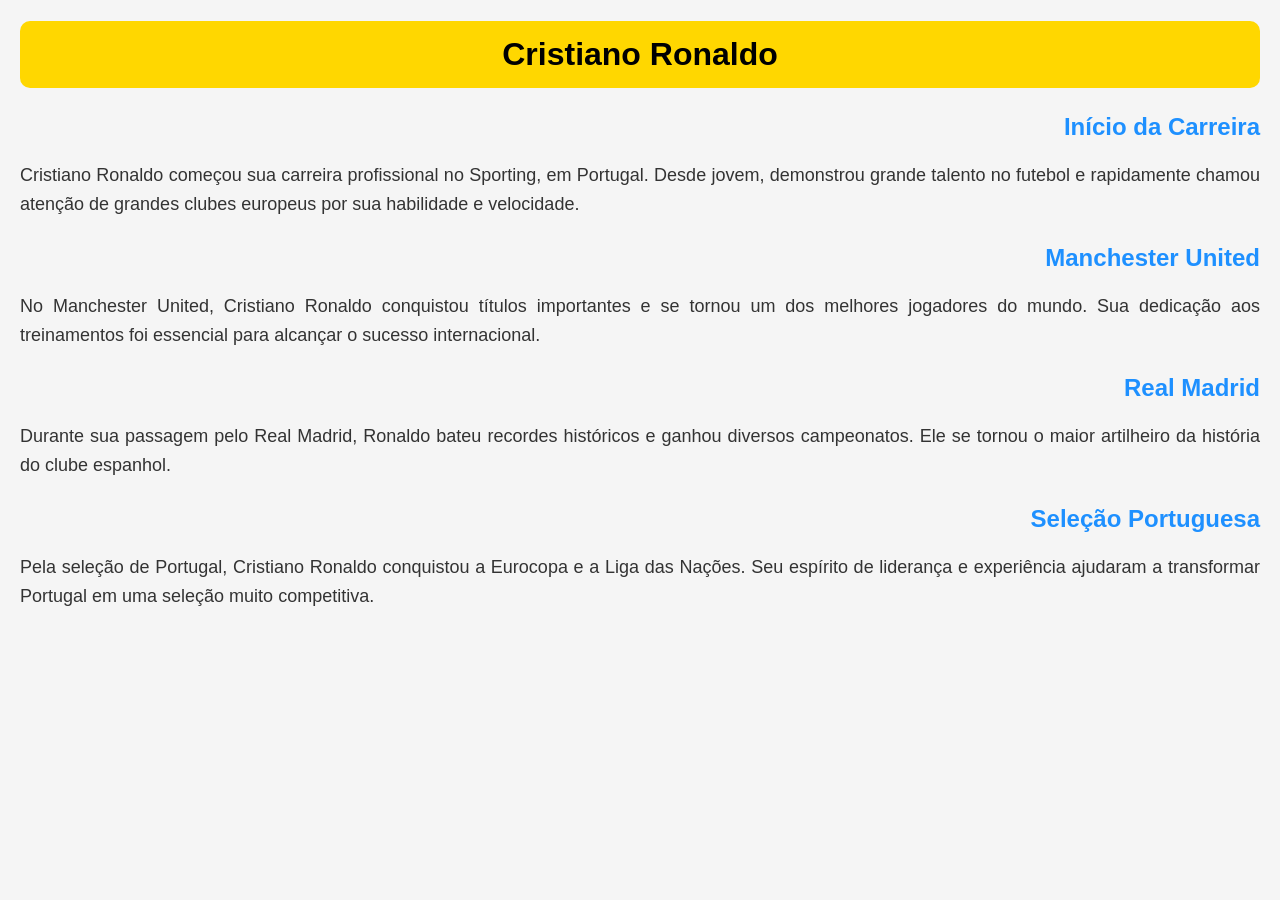
==== aula-1905/atividade/index.html @ e1b5a289 "aula 19/05" ====
<!DOCTYPE html>
<html lang="pt-BR">
  <head>
    <meta charset="UTF-8" />
    <meta name="viewport" content="width=device-width, initial-scale=1.0" />
    <title>Cristiano Ronaldo</title>

    <style>
      body {
        font-family: Arial, sans-serif;
        margin: 20px;
        background-color: #f5f5f5;
      }

      h1 {
        background-color: #ffd700; 
        color: #000000;
        text-align: center;
        padding: 15px;
        border-radius: 10px;
      }

      h2 {
        color: #1e90ff; 
        text-align: right;
        margin-top: 25px;
      }

      p {
        text-align: justify;
        color: #333333;
        font-size: 18px;
        line-height: 1.6;
      }
    </style>
  </head>

  <body>
    <h1>Cristiano Ronaldo</h1>

    <h2>Início da Carreira</h2>
    <p>
      Cristiano Ronaldo começou sua carreira profissional no Sporting, em
      Portugal. Desde jovem, demonstrou grande talento no futebol e rapidamente
      chamou atenção de grandes clubes europeus por sua habilidade e velocidade.
    </p>

    <h2>Manchester United</h2>
    <p>
      No Manchester United, Cristiano Ronaldo conquistou títulos importantes e
      se tornou um dos melhores jogadores do mundo. Sua dedicação aos
      treinamentos foi essencial para alcançar o sucesso internacional.
    </p>

    <h2>Real Madrid</h2>
    <p>
      Durante sua passagem pelo Real Madrid, Ronaldo bateu recordes históricos e
      ganhou diversos campeonatos. Ele se tornou o maior artilheiro da história
      do clube espanhol.
    </p>

    <h2>Seleção Portuguesa</h2>
    <p>
      Pela seleção de Portugal, Cristiano Ronaldo conquistou a Eurocopa e a Liga
      das Nações. Seu espírito de liderança e experiência ajudaram a transformar
      Portugal em uma seleção muito competitiva.
    </p>
  </body>
</html>
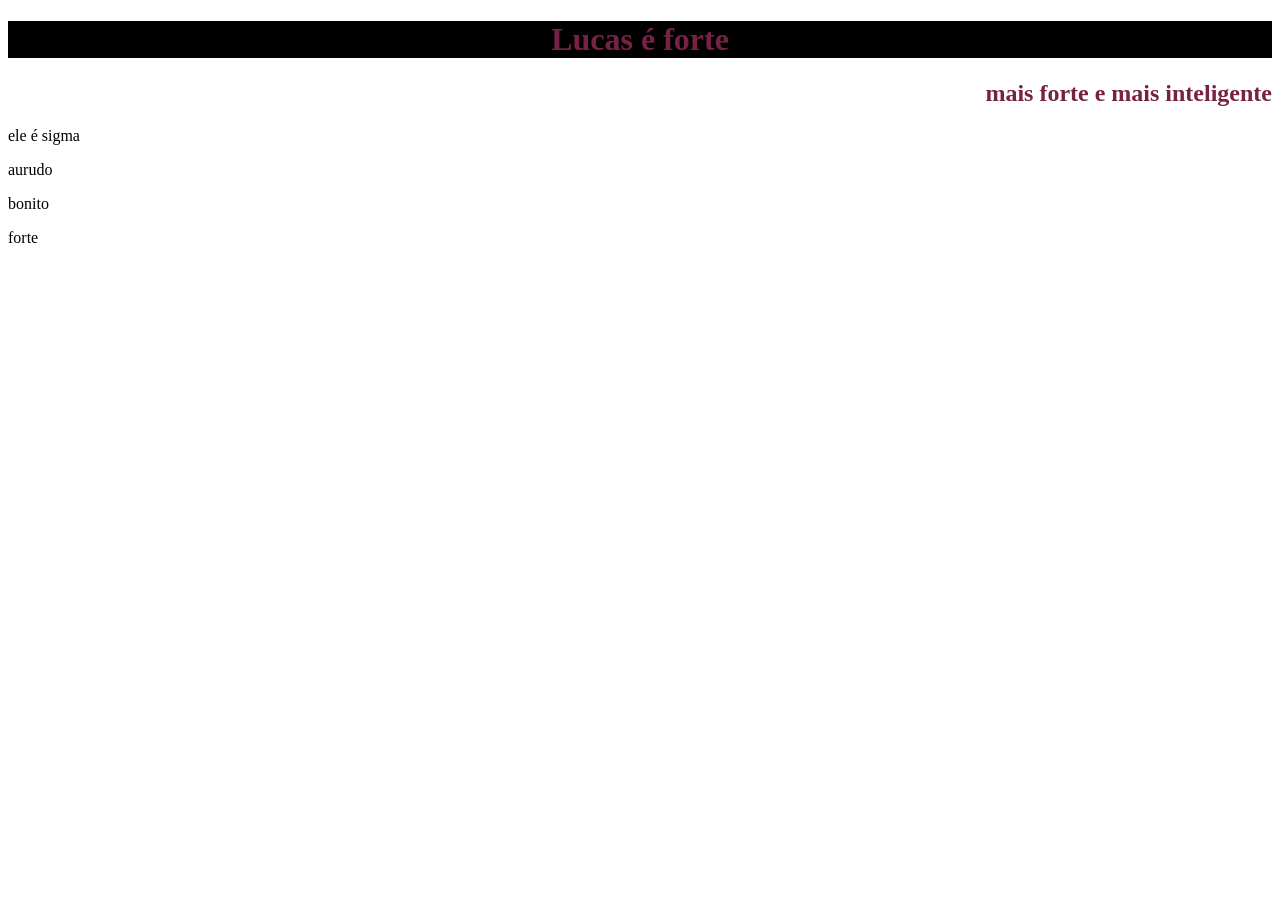
==== commit 1f76a07c: "aula2605" ====
--- a/aula-1905/atividade/index.html
+++ b/aula-1905/atividade/index.html
@@ -1,69 +1,20 @@
 <!DOCTYPE html>
-<html lang="pt-BR">
-  <head>
-    <meta charset="UTF-8" />
-    <meta name="viewport" content="width=device-width, initial-scale=1.0" />
-    <title>Cristiano Ronaldo</title>
+<html lang="en">
+<head>
+    <meta charset="UTF-8">
+    <meta name="viewport" content="width=device-width, initial-scale=1.0">
+    <title>ativiade 19/05</title>
+    <link rel="stylesheet" href="estilos.css" />
+</head>
+<body>
+    <h1>Lucas é forte</h1>
+    <h2>mais forte e mais inteligente</h2>
+    <p>ele é sigma</p>
+    <p>aurudo</p>
+    <p>bonito</p>
+    <p>forte</p>
+ 
 
-    <style>
-      body {
-        font-family: Arial, sans-serif;
-        margin: 20px;
-        background-color: #f5f5f5;
-      }
 
-      h1 {
-        background-color: #ffd700; 
-        color: #000000;
-        text-align: center;
-        padding: 15px;
-        border-radius: 10px;
-      }
-
-      h2 {
-        color: #1e90ff; 
-        text-align: right;
-        margin-top: 25px;
-      }
-
-      p {
-        text-align: justify;
-        color: #333333;
-        font-size: 18px;
-        line-height: 1.6;
-      }
-    </style>
-  </head>
-
-  <body>
-    <h1>Cristiano Ronaldo</h1>
-
-    <h2>Início da Carreira</h2>
-    <p>
-      Cristiano Ronaldo começou sua carreira profissional no Sporting, em
-      Portugal. Desde jovem, demonstrou grande talento no futebol e rapidamente
-      chamou atenção de grandes clubes europeus por sua habilidade e velocidade.
-    </p>
-
-    <h2>Manchester United</h2>
-    <p>
-      No Manchester United, Cristiano Ronaldo conquistou títulos importantes e
-      se tornou um dos melhores jogadores do mundo. Sua dedicação aos
-      treinamentos foi essencial para alcançar o sucesso internacional.
-    </p>
-
-    <h2>Real Madrid</h2>
-    <p>
-      Durante sua passagem pelo Real Madrid, Ronaldo bateu recordes históricos e
-      ganhou diversos campeonatos. Ele se tornou o maior artilheiro da história
-      do clube espanhol.
-    </p>
-
-    <h2>Seleção Portuguesa</h2>
-    <p>
-      Pela seleção de Portugal, Cristiano Ronaldo conquistou a Eurocopa e a Liga
-      das Nações. Seu espírito de liderança e experiência ajudaram a transformar
-      Portugal em uma seleção muito competitiva.
-    </p>
-  </body>
-</html>
+</body>
+</html>
--- a/aula-1905/atividade/estilos.css
+++ b/aula-1905/atividade/estilos.css
@@ -0,0 +1,12 @@
+h1{
+    color: #724;
+    background-color: #000;
+    text-align: center;
+}
+h2{
+    color:#724;
+    text-align: right;
+}
+p{
+    text-align: justify;
+}
